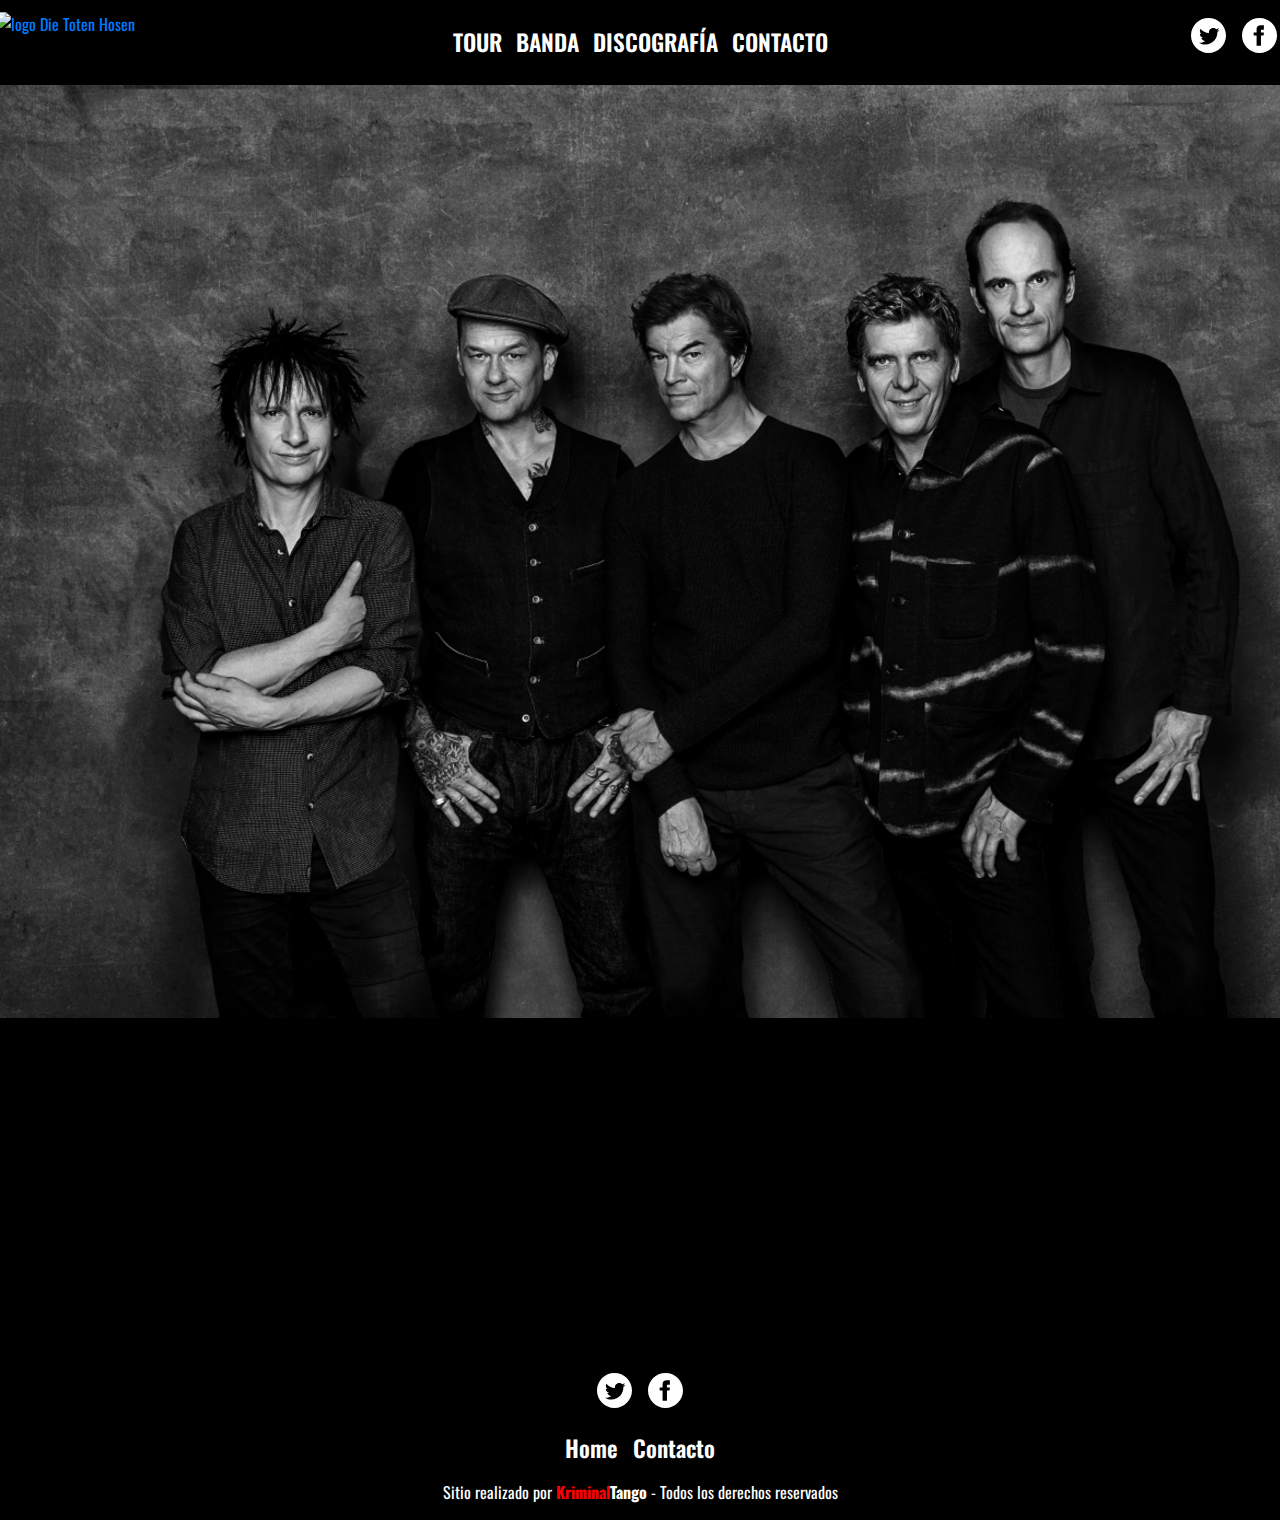
==== banda.html @ 8054d5f4 "Initial commit" ====
<!doctype html>
<html lang="en">
  <head>
    <!-- Required meta tags -->
    <meta charset="utf-8">
    <meta name="viewport" content="width=device-width, initial-scale=1, shrink-to-fit=no">

    <!-- Bootstrap CSS -->
    <link rel="stylesheet" href="https://stackpath.bootstrapcdn.com/bootstrap/4.4.1/css/bootstrap.min.css" integrity="sha384-Vkoo8x4CGsO3+Hhxv8T/Q5PaXtkKtu6ug5TOeNV6gBiFeWPGFN9MuhOf23Q9Ifjh" crossorigin="anonymous">
    <link href="https://fonts.googleapis.com/css?family=Oswald:300,400,500,600,700&display=swap" rel="stylesheet">
    <link rel="stylesheet" type="text/css" href="styles.css">
    <link rel="icon" href="favicon.ico">
    <script src='rollover.js' type="5bea50a323affe0a70491d3c-text/javascript"></script>

    <title>Die Toten Hosen - Banda</title>
  </head>
  <body>
    <header>
            <div class="row">
      <div class="logo col-12 col-md-3 justify-content-center"><a href="index.html">
    <img src="https://i.pinimg.com/originals/10/bb/2a/10bb2a7b838ae6ceacfc65954f153fb0.png" alt="logo Die Toten Hosen" width="100%"></a>
    </div>
    <nav class="nav menu col-12 col-md-6 justify-content-center justify-content-md-end justify-content-lg-center">
      <ul class="menu-items">
      <li class="menu-item"><a href="tour.html">TOUR</a></li>
      <li class="menu-item"><a href="banda.html">BANDA</a>
        <ul class="band-list">
          <li class="band-list-item"><a href="#historia">Historia</li>
          <li class="band-list-item"><a href="#argentina">Argentina</li>
        </ul>
      </li>
      <li class="menu-item"><a href="discografia.html">DISCOGRAFÍA</a></li>
      <li class="menu-item"><a href="contacto.html">CONTACTO</a></li>
    </nav>
    <div class="nav col-12 col-md-3 d-flex justify-content-center justify-content-md-end justify-content-lg-end">
    <a class="nav-link social" href="https://www.twitter.com"><svg xmlns="http://www.w3.org/2000/svg" width="35" height="35" viewBox="0 0 24 24"><path class="socialicon" d="M12 0c-6.627 0-12 5.373-12 12s5.373 12 12 12 12-5.373 12-12-5.373-12-12-12zm6.066 9.645c.183 4.04-2.83 8.544-8.164 8.544-1.622 0-3.131-.476-4.402-1.291 1.524.18 3.045-.244 4.252-1.189-1.256-.023-2.317-.854-2.684-1.995.451.086.895.061 1.298-.049-1.381-.278-2.335-1.522-2.304-2.853.388.215.83.344 1.301.359-1.279-.855-1.641-2.544-.889-3.835 1.416 1.738 3.533 2.881 5.92 3.001-.419-1.796.944-3.527 2.799-3.527.825 0 1.572.349 2.096.907.654-.128 1.27-.368 1.824-.697-.215.671-.67 1.233-1.263 1.589.581-.07 1.135-.224 1.649-.453-.384.578-.87 1.084-1.433 1.489z"/></svg></a>
      <a class="nav-link social" href="https://www.twitter.com"><svg xmlns="http://www.w3.org/2000/svg" width="35" height="35" viewBox="0 0 24 24"><path class="socialicon" d="M12 0c-6.627 0-12 5.373-12 12s5.373 12 12 12 12-5.373 12-12-5.373-12-12-12zm3 8h-1.35c-.538 0-.65.221-.65.778v1.222h2l-.209 2h-1.791v7h-3v-7h-2v-2h2v-2.308c0-1.769.931-2.692 3.029-2.692h1.971v3z"/></svg></a>
      </div>
   </div>
    </header>
    <main>
      <div id="home-photos-box">
                    
        <a id="vom" href="#vom" class="home-roll-box"></a>
        <a id="kuddel" href="#kuddel" class="home-roll-box"></a>
        <a id="campino" href="#campino" class="home-roll-box"></a>
        <a id="andi" href="#andi" class="home-roll-box"></a>
        <a id="breiti" href="#breiti" class="home-roll-box"></a>
    
        <img src="assets/img/band-vom.jpg" alt="" id="image-vom" class="single-guy" />
        <img src="assets/img/band-kuddel.jpg" alt="" id="image-kuddel" class="single-guy" />
        <img src="assets/img/band-campino.jpg" alt="" id="image-campino" class="single-guy" />
        <img src="assets/img/band-andi.jpg" alt="" id="image-andi" class="single-guy" />
        <img src="assets/img/band-breiti.jpg" alt="" id="image-breiti" class="single-guy" />
            
      </div>


    </main>
        <footer>
      <div class="container">
        <div class="row">
          <div class="nav col-12 justify-content-center">
           <a class="nav-link social" href="https://www.twitter.com"><svg xmlns="http://www.w3.org/2000/svg" width="35" height="35" viewBox="0 0 24 24"><path class="socialicon" d="M12 0c-6.627 0-12 5.373-12 12s5.373 12 12 12 12-5.373 12-12-5.373-12-12-12zm6.066 9.645c.183 4.04-2.83 8.544-8.164 8.544-1.622 0-3.131-.476-4.402-1.291 1.524.18 3.045-.244 4.252-1.189-1.256-.023-2.317-.854-2.684-1.995.451.086.895.061 1.298-.049-1.381-.278-2.335-1.522-2.304-2.853.388.215.83.344 1.301.359-1.279-.855-1.641-2.544-.889-3.835 1.416 1.738 3.533 2.881 5.92 3.001-.419-1.796.944-3.527 2.799-3.527.825 0 1.572.349 2.096.907.654-.128 1.27-.368 1.824-.697-.215.671-.67 1.233-1.263 1.589.581-.07 1.135-.224 1.649-.453-.384.578-.87 1.084-1.433 1.489z"/></svg></a>
            <a class="nav-link social" href="https://www.twitter.com"><svg xmlns="http://www.w3.org/2000/svg" width="35" height="35" viewBox="0 0 24 24"><path class="socialicon" d="M12 0c-6.627 0-12 5.373-12 12s5.373 12 12 12 12-5.373 12-12-5.373-12-12-12zm3 8h-1.35c-.538 0-.65.221-.65.778v1.222h2l-.209 2h-1.791v7h-3v-7h-2v-2h2v-2.308c0-1.769.931-2.692 3.029-2.692h1.971v3z"/></svg></a>
          </div>         
        </div>
        <div class="row">
          <nav class="nav menu col-12 justify-content-center">
            <ul class="menu-items">
              <li class="menu-item"><a href="index.html">Home</a></li>
              <li class="menu-item"><a href="contacto.html">Contacto</a></li>
            </ul>          
        </div>
        <div class="row">
          <div class="col-12 justify-content-center footer-text">
            <p>Sitio realizado por <b><span class="kt-color">Kriminal</span>Tango</b> - Todos los derechos reservados</p>
          </div>
          
        </div>
      </div>
    </footer>
        
              <button onclick="topFunction()" id="myBtn" title="Go to top">Top</button>
<script>
//Get the button
var mybutton = document.getElementById("myBtn");

// When the user scrolls down 20px from the top of the document, show the button
window.onscroll = function() {scrollFunction()};

function scrollFunction() {
  if (document.body.scrollTop > 20 || document.documentElement.scrollTop > 20) {
    mybutton.style.display = "block";
  } else {
    mybutton.style.display = "none";
  }
}

// When the user clicks on the button, scroll to the top of the document
function topFunction() {
  document.body.scrollTop = 0;
  document.documentElement.scrollTop = 0;
}
</script>
    <!-- Optional JavaScript -->
    <!-- jQuery first, then Popper.js, then Bootstrap JS -->
    <script src="https://code.jquery.com/jquery-3.4.1.slim.min.js" integrity="sha384-J6qa4849blE2+poT4WnyKhv5vZF5SrPo0iEjwBvKU7imGFAV0wwj1yYfoRSJoZ+n" crossorigin="anonymous"></script>
    <script src="https://cdn.jsdelivr.net/npm/popper.js@1.16.0/dist/umd/popper.min.js" integrity="sha384-Q6E9RHvbIyZFJoft+2mJbHaEWldlvI9IOYy5n3zV9zzTtmI3UksdQRVvoxMfooAo" crossorigin="anonymous"></script>
    <script src="https://stackpath.bootstrapcdn.com/bootstrap/4.4.1/js/bootstrap.min.js" integrity="sha384-wfSDF2E50Y2D1uUdj0O3uMBJnjuUD4Ih7YwaYd1iqfktj0Uod8GCExl3Og8ifwB6" crossorigin="anonymous"></script>
  </body>
</html>
---- styles.css ----
body {
	height: 100%
	width: 100%;
	font-family: 'Oswald', sans-serif;
	background-color: rgb(0, 0, 0);
	margin: 0px;
	overflow-y: scroll;
	}
a {
	text-decoration: none}
h1 {
	color: rgb(0, 0, 0);
	padding-left: 10px;
	margin:0;
	font-weight: 600;
}
header {
	margin: 10px;}

.nav-link {
	padding-right: .5rem;
	padding-left: .5rem;
}
.menu {
	padding-left: 5px;
	padding-right: 5px;
}
ul {
	padding-inline-start: 0px;
	margin-bottom: 0px;
}	

ul.menu-items	{
	list-style-type: none;
	margin: 10 0 0 0;
	padding: 10px;
	}

	li a {
	text-decoration: none;
	text-align: center;
	color: white;
	}

	li a:hover {
		text-decoration: none;
	color: red;
}
li.menu-item {
	font-weight: 600;
	padding: 5px;
}
li.social {
	padding: 5px;
}
.socialicon {
	fill: white;
}
.socialicon:hover {
	fill: red;
}
/* nav banda */
ul.menu-items li {
	font-size: 21px;
	display: inline-block;
	padding: 5;
	margin: 0;
}
ul.menu-items li:hover ul {
	display: block;
}

ul.menu-items li:active {
	border-bottom: 2px;
	border-color: red;
}
ul.band-list	{
	display: none;
	position: absolute;
	background-color: rgb(60, 60, 60);
	z-index: 20;
	padding: 5px;
	}
ul.band-list li {
	display: list-item;
	list-style-type: none;
	margin-left: 0;
	padding: 0;
	font-weight: 300;
	}

ul.band-list li a {
	margin: 0;
	padding: 0;
}
.col-12 {
	padding: 0px;
}
.row .container-promos {
	padding-right: 0px;
	padding-left: 0px;
	margin-right: 0px;
	margin-left: 0px;
}
.container-promos {
	padding: 0px;
	margin:	0px;
}
.img-promos {
	padding-right: 0px;
	padding-left: 0px;
}
.container-media {
	margin-right: 0px!important;
	margin-left: 0px!important;
}

footer .menu-items {
	font-size: 21px!important;
}

.footer-text {
	text-align: center;
	color: white;
}
.kt-color {
	color: red;
}
.mb-4 {
	color: white;
	padding-left: 15px;
	padding-right: 15px;
}
@media only screen and (max-width: 768px) {
	ul.menu-items li {
		font-size: 16px;
	}
	.logo {
		text-align: center;	
	}
	.logo img {
		width: 40%;
	}
}

@media only screen and (min-width: 960px) {
	ul.menu-items li {
		font-size: 23px;
	}
}
.hvrbox,
.hvrbox * {
	box-sizing: border-box;
}
.hvrbox {
	position: relative;
	display: inline-block;
	overflow: hidden;
	max-width: 100%;
	height: auto;
}
.hvrbox img {
	max-width: 100%;
}
.hvrbox .hvrbox-layer_bottom {
	display: block;
}
.hvrbox .hvrbox-layer_top {
	opacity: 0;
	position: absolute;
	top: 0;
	left: 0;
	right: 0;
	bottom: 0;
	width: 100%;
	height: 100%;
	background: rgba(0, 0, 0, 0.6);
	color: #fff;
	padding: 0px;
	-moz-transition: all 0.4s ease-in-out 0s;
	-webkit-transition: all 0.4s ease-in-out 0s;
	-ms-transition: all 0.4s ease-in-out 0s;
	transition: all 0.4s ease-in-out 0s;
}
.hvrbox:hover .hvrbox-layer_top,
.hvrbox.active .hvrbox-layer_top {
	opacity: 1;
}
.hvrbox .hvrbox-text {
	text-align: center;
	font-size: 33px;
	display: inline-block;
	position: absolute;
	top: 35%;
	left: 50%;
	-moz-transform: translate(-50%, -50%);
	-webkit-transform: translate(-50%, -50%);
	-ms-transform: translate(-50%, -50%);
	transform: translate(-50%, -50%);
}
.hvrbox .hvrbox-text_mobile {
	font-size: 15px;
	border-top: 1px solid rgb(179, 179, 179); /* for old browsers */
	border-top: 1px solid rgba(179, 179, 179, 0.7);
	margin-top: 5px;
	padding-top: 2px;
	display: none;
}
.hvrbox.active .hvrbox-text_mobile {
	display: block;
}		

#myBtn {
  display: none; /* Hidden by default */
  position: fixed; /* Fixed/sticky position */
  bottom: 20px; /* Place the button at the bottom of the page */
  right: 30px; /* Place the button 30px from the right */
  z-index: 99; /* Make sure it does not overlap */
  border: none; /* Remove borders */
  outline: none; /* Remove outline */
  background-color: red; /* Set a background color */
  color: white; /* Text color */
  cursor: pointer; /* Add a mouse pointer on hover */
  padding: 15px; /* Some padding */
  border-radius: 10px; /* Rounded corners */
  font-size: 18px; /* Increase font size */
}

#myBtn:hover {
  background-color: #555; /* Add a dark-grey background on hover */
}
.fechas {
	color: red;
}
.fechas h2 {
	text-align: center;
}
/* Variables
================================== */
/* Tables
================================== */
.Rtable {
  display: flex;
  flex-wrap: wrap;
  margin: 0 0 3em 0;
  padding: 0;
}
.Rtable-cell {
  box-sizing: border-box;
  flex-grow: 1;
  width: 100%;
  padding: 0.8em 1.2em;
  overflow: hidden;
  list-style: none;
  border: transparent 3px;
}
.Rtable-cell > h1,
.Rtable-cell > h2,
.Rtable-cell > h3,
.Rtable-cell > h4,
.Rtable-cell > h5,
.Rtable-cell > h6 {
  margin: 0;
}
/* Table column sizing
================================== */
.Rtable--2cols > .Rtable-cell {
  width: 50%;
}
.Rtable--3cols > .Rtable-cell {
  width: 33.33%;
}
.Rtable--4cols > .Rtable-cell {
  width: 25%;
}
.Rtable--5cols > .Rtable-cell {
  width: 20%;
}
.Rtable--6cols > .Rtable-cell {
  width: 16.6%;
}
/* Page styling
================================== */
@font-face {
  font-family: 'Josefin Sans';
  font-style: normal;
  font-weight: 400;
  src: local('Josefin Sans Regular'), local('JosefinSans-Regular'), url(https://fonts.gstatic.com/s/josefinsans/v14/Qw3aZQNVED7rKGKxtqIqX5EUDXx9.ttf) format('truetype');
}
@font-face {
  font-family: 'Josefin Sans';
  font-style: normal;
  font-weight: 700;
  src: local('Josefin Sans Bold'), local('JosefinSans-Bold'), url(https://fonts.gstatic.com/s/josefinsans/v14/Qw3FZQNVED7rKGKxtqIqX5Ectllte10k.ttf) format('truetype');
}
h1,
h2,
h3,
h4,
h5,
h6 {
  margin-top: 0;
}
h3 {
  font-size: 1.2em;
}
h4 {
  font-size: 1em;
}
strong {
  color: ;
}
/* Apply styles
================================== */
.Rtable {
  position: relative;
  top: 3px;
  left: 3px;
}
.Rtable-cell {
  margin: -3px 0 0 -3px;
}
/* Cell styles
================================== */

.Rtable-cell--head {
  background-color: transparent;
  border-color: none;
  color: red;
}
.Rtable-cell--head > h1,
.Rtable-cell--head > h2,
.Rtable-cell--head > h3,
.Rtable-cell--head > h4,
.Rtable-cell--head > h5,
.Rtable-cell--head > h6 {
  color: red;
}
.Rtable-cell--foot {
  background-color: transparent;
  border-color: none;
}
/* Responsive
==================================== */
@media all and (max-width: 500px) {
  .Rtable--collapse {
    display: block;
  }
  .Rtable--collapse > .Rtable-cell {
    width: 100% !important;
  }
  .Rtable--collapse > .Rtable-cell--foot {
    margin-bottom: 1em;
  }
}
.no-flexbox .Rtable {
  display: block;
}
.no-flexbox .Rtable > .Rtable-cell {
  width: 100%;
}
.no-flexbox .Rtable > .Rtable-cell--foot {
  margin-bottom: 1em;
}

/*BANDA
=========================*/
#home-photos-box { float: left; width: 100%; background: url(assets/img/band-allgrey.png) no-repeat; padding: 100% 0 0 0; position: relative; }
#vom { left: 0; }
#kuddel { left: 20%; }
#campino { left: 40%; }
#andi { left: 60%; }
#breiti { left: 80%; }
.home-roll-box { position: absolute; z-index: 1000; display: block;  height: 100%; top: 0; width: 20%; z-index: 9999; }
#image-vom { background: url(assets/img/band-vom.jpg) no-repeat; }
#image-kuddel { background: url(assets/img/band-kuddel.jpg) no-repeat; }
#image-campino { background: url(assets/img/band-campino.jpg) no-repeat; }
#image-andi { background: url(assets/img/band-andi.jpg) no-repeat; }
#image-breiti { background: url(assets/img/band-breiti.jpg) no-repeat; }
.single-guy { position: absolute; top: 0; left: 0; height: 100%; width: 100%; z-index: 1; display: none; opacity: 0; }
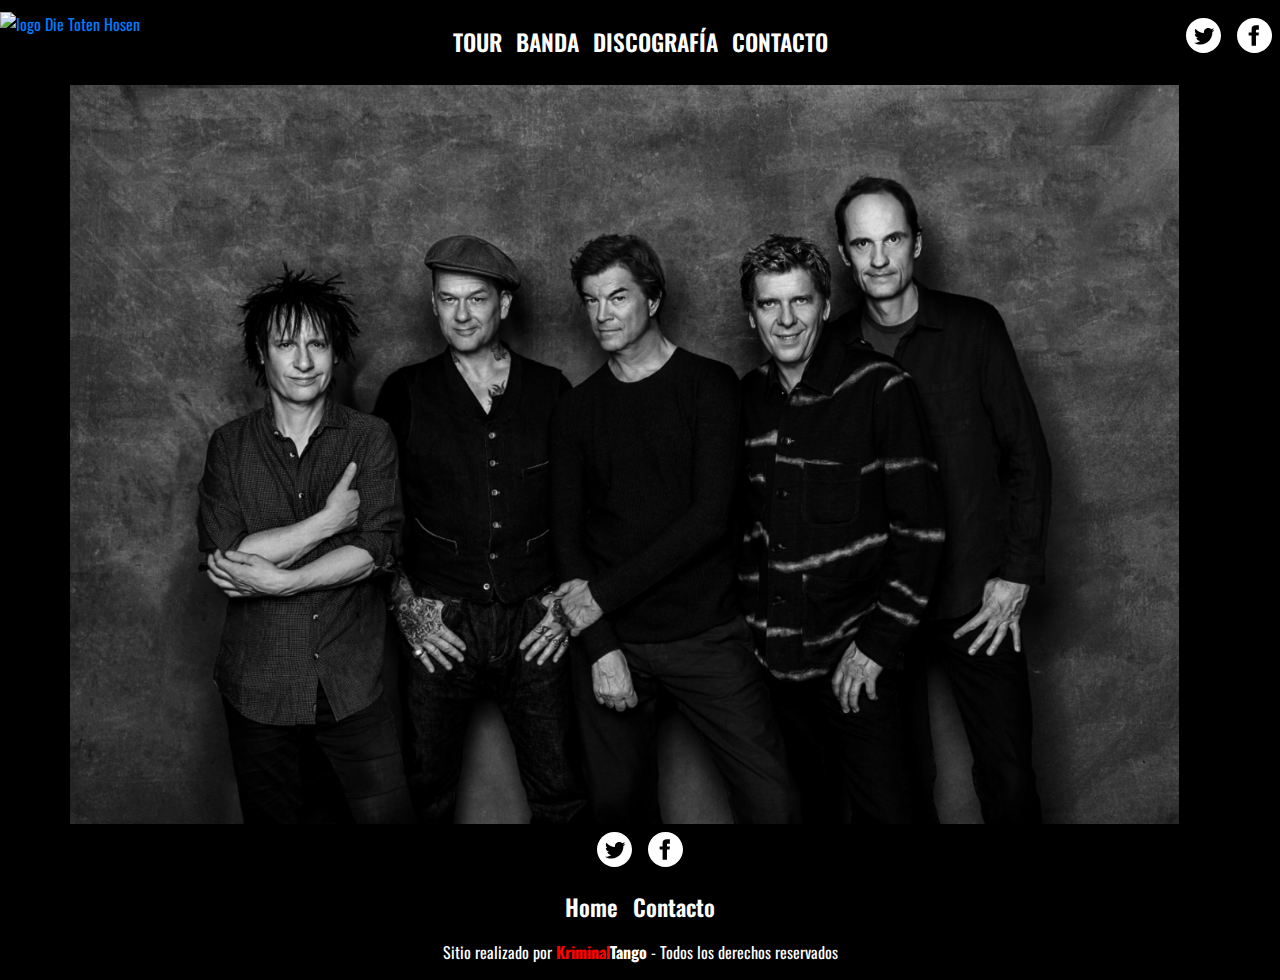
==== commit bf90ddd4: "prueba del hover" ====
--- a/banda.html
+++ b/banda.html
@@ -15,7 +15,7 @@
     <title>Die Toten Hosen - Banda</title>
   </head>
   <body>
-    <header>
+    <header class="container-fluid">
             <div class="row">
       <div class="logo col-12 col-md-3 justify-content-center"><a href="index.html">
     <img src="https://i.pinimg.com/originals/10/bb/2a/10bb2a7b838ae6ceacfc65954f153fb0.png" alt="logo Die Toten Hosen" width="100%"></a>
@@ -39,21 +39,16 @@
    </div>
     </header>
     <main>
-      <div id="home-photos-box">
-                    
-        <a id="vom" href="#vom" class="home-roll-box"></a>
-        <a id="kuddel" href="#kuddel" class="home-roll-box"></a>
-        <a id="campino" href="#campino" class="home-roll-box"></a>
-        <a id="andi" href="#andi" class="home-roll-box"></a>
-        <a id="breiti" href="#breiti" class="home-roll-box"></a>
-    
-        <img src="assets/img/band-vom.jpg" alt="" id="image-vom" class="single-guy" />
-        <img src="assets/img/band-kuddel.jpg" alt="" id="image-kuddel" class="single-guy" />
-        <img src="assets/img/band-campino.jpg" alt="" id="image-campino" class="single-guy" />
-        <img src="assets/img/band-andi.jpg" alt="" id="image-andi" class="single-guy" />
-        <img src="assets/img/band-breiti.jpg" alt="" id="image-breiti" class="single-guy" />
-            
-      </div>
+      <div id="prueba-map" class="container">
+       <img id="allgrey" src="assets/img/band-allgrey.png" usemap="#image_map">
+<map name="image_map">
+  <area class="vom" alt="vom" title="vom" href="" coords="237,256 176,608 220,925 445,929 336,254 279,227 281,227 281,227 281,227 " shape="polygon">
+  <area class="kuddel" alt="kuddel" title="kuddel" href="" coords="495,176 406,364 445,929 667,929 620,353 " shape="polygon">
+  <area class="campino" alt="campino" title="campino" href="" coords="692,186 637,381 677,929 917,929 834,360 " shape="polygon">
+  <area class="andi" alt="andi" title="andi" href="" coords="927,163 855,381 919,923 1097,929 1067,413 " shape="polygon">
+  <area class="breiti" alt="breiti" title="breiti" href="" coords="1010,112 1171,282 1245,925 1071,927 965,152 " shape="polygon">
+</map>
+</div>
 
 
     </main>
@@ -103,6 +98,12 @@
   document.documentElement.scrollTop = 0;
 }
 </script>
+<script src="http://ajax.googleapis.com/ajax/libs/jquery/1.11.0/jquery.min.js"></script>
+<script type="text/javascript" src="assets/js/imageMapResizer.min.js"></script><script type="text/javascript">
+
+    $('map').imageMapResize();
+
+  </script>
     <!-- Optional JavaScript -->
     <!-- jQuery first, then Popper.js, then Bootstrap JS -->
     <script src="https://code.jquery.com/jquery-3.4.1.slim.min.js" integrity="sha384-J6qa4849blE2+poT4WnyKhv5vZF5SrPo0iEjwBvKU7imGFAV0wwj1yYfoRSJoZ+n" crossorigin="anonymous"></script>
--- a/styles.css
+++ b/styles.css
@@ -379,3 +379,24 @@
 #image-breiti { background: url(assets/img/band-breiti.jpg) no-repeat; }
 .single-guy { position: absolute; top: 0; left: 0; height: 100%; width: 100%; z-index: 1; display: none; opacity: 0; }
 
+
+#prueba-map {
+	background: url(assets/img/band-allgrey.png) no-repeat;
+	background-size: contain;
+}
+#prueba-map img {
+	width: 100%;
+	opacity: 0%;
+	height: auto;
+	position: relative;
+	z-index: 1;
+	padding: 0;
+	margin: 0;
+}
+
+.vom:hover {
+	content: url(assets/img/band-vom.jpg);
+}
+.kuddel:hover {
+	content: url(assets/img/band-kuddel.jpg);
+}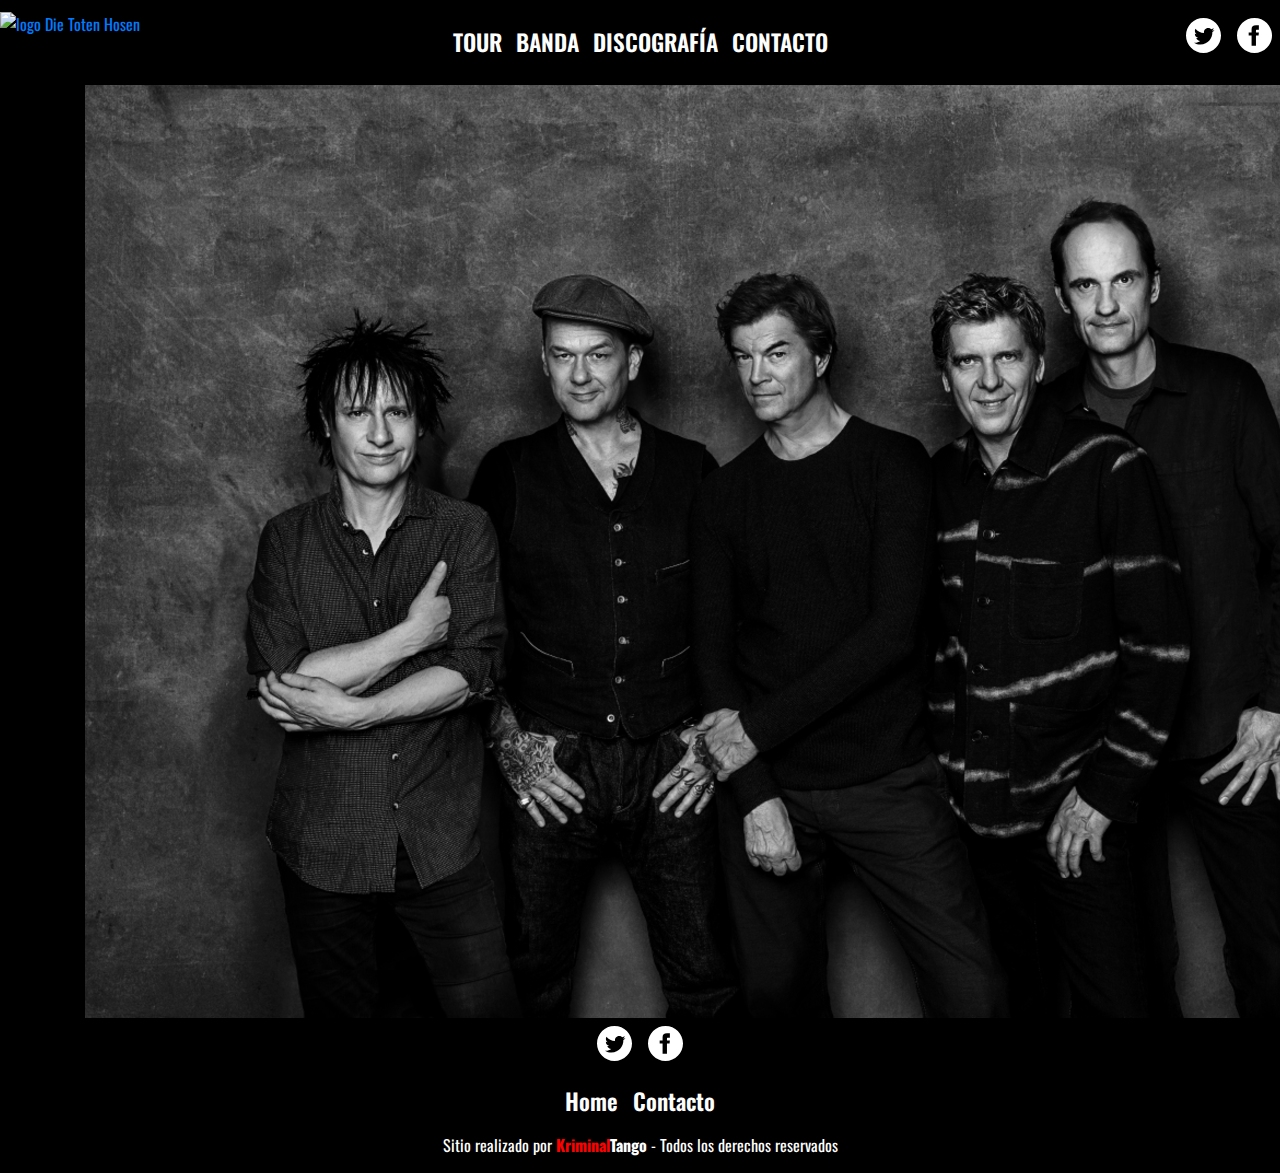
==== commit c19a51c4: "agregados algunos detalles en scripts" ====
--- a/banda.html
+++ b/banda.html
@@ -11,6 +11,8 @@
     <link rel="stylesheet" type="text/css" href="styles.css">
     <link rel="icon" href="favicon.ico">
     <script src='rollover.js' type="5bea50a323affe0a70491d3c-text/javascript"></script>
+      <script src="https://ajax.googleapis.com/ajax/libs/jquery/2.1.4/jquery.min.js"></script>
+
 
     <title>Die Toten Hosen - Banda</title>
   </head>
@@ -42,13 +44,21 @@
       <div id="prueba-map" class="container">
        <img id="allgrey" src="assets/img/band-allgrey.png" usemap="#image_map">
 <map name="image_map">
-  <area class="vom" alt="vom" title="vom" href="" coords="237,256 176,608 220,925 445,929 336,254 279,227 281,227 281,227 281,227 " shape="polygon">
-  <area class="kuddel" alt="kuddel" title="kuddel" href="" coords="495,176 406,364 445,929 667,929 620,353 " shape="polygon">
-  <area class="campino" alt="campino" title="campino" href="" coords="692,186 637,381 677,929 917,929 834,360 " shape="polygon">
-  <area class="andi" alt="andi" title="andi" href="" coords="927,163 855,381 919,923 1097,929 1067,413 " shape="polygon">
-  <area class="breiti" alt="breiti" title="breiti" href="" coords="1010,112 1171,282 1245,925 1071,927 965,152 " shape="polygon">
+  <area class="vom" alt="vom" title="vom" href="" coords="237,256 176,608 220,925 445,929 336,254 279,227 281,227 281,227 281,227 " shape="polygon" data-img="assets/img/band-vom.jpg">
+  <area class="kuddel" alt="kuddel" title="kuddel" href="" coords="495,176 406,364 445,929 667,929 620,353 " shape="polygon" data-img="assets/img/band-vom.jpg">
+  <area class="campino" alt="campino" title="campino" href="" coords="692,186 637,381 677,929 917,929 834,360 " shape="polygon" data-img="assets/img/band-vom.jpg">
+  <area class="andi" alt="andi" title="andi" href="" coords="927,163 855,381 919,923 1097,929 1067,413 " shape="polygon" data-img="assets/img/band-vom.jpg">
+  <area class="breiti" alt="breiti" title="breiti" href="" coords="1010,112 1171,282 1245,925 1071,927 965,152 " shape="polygon" data-img="assets/img/band-vom.jpg">
 </map>
 </div>
+<script>
+    $("#image_map area").each(function(){
+        $(this).bind('hover',function(){
+            var url = $(this).attr('data-img');
+            $('#allgrey').attr('src', url);
+        });
+    });
+</script>
 
 
     </main>
--- a/styles.css
+++ b/styles.css
@@ -364,7 +364,7 @@
 }
 
 /*BANDA
-=========================*/
+=========================
 #home-photos-box { float: left; width: 100%; background: url(assets/img/band-allgrey.png) no-repeat; padding: 100% 0 0 0; position: relative; }
 #vom { left: 0; }
 #kuddel { left: 20%; }
@@ -394,9 +394,15 @@
 	margin: 0;
 }
 
-.vom:hover {
+img .vom:hover {
 	content: url(assets/img/band-vom.jpg);
 }
 .kuddel:hover {
 	content: url(assets/img/band-kuddel.jpg);
-}+}*/
+
+#image-vom { background: url(assets/img/band-vom.jpg) no-repeat; }
+#image-kuddel { background: url(assets/img/band-kuddel.jpg) no-repeat; }
+#image-campino { background: url(assets/img/band-campino.jpg) no-repeat; }
+#image-andi { background: url(assets/img/band-andi.jpg) no-repeat; }
+#image-breiti { background: url(assets/img/band-breiti.jpg) no-repeat; }